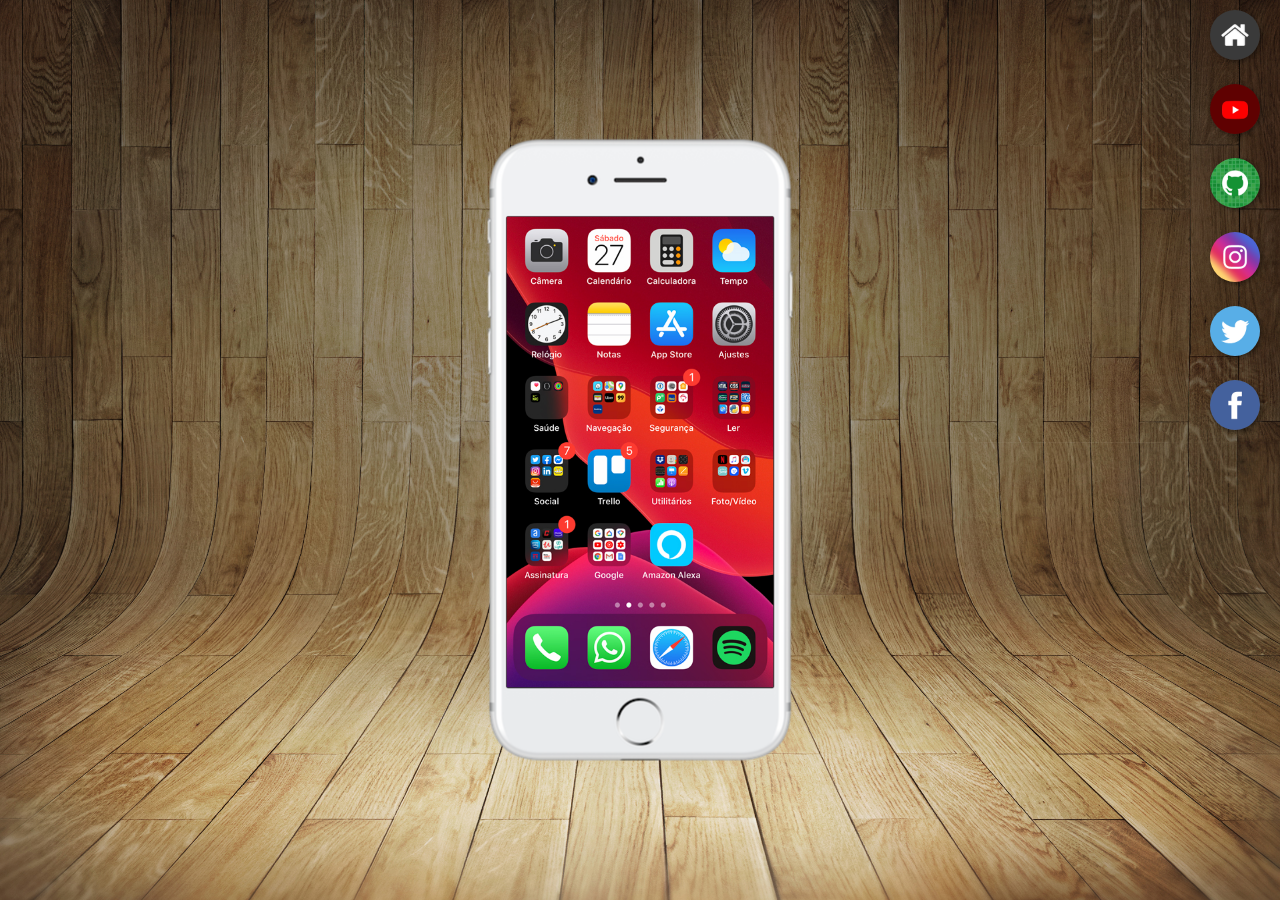
==== index.html @ 6d1cb5fd "social" ====
<!DOCTYPE html>
<html lang="pt-br">
<head>
    <meta charset="UTF-8">
    <meta name="viewport" content="width=device-width, initial-scale=1.0">
    <title>Projeto Redes Sociais</title>
    <link rel="shortcut icon" href="favicon.ico" type="image/x-icon">
    <link rel="stylesheet" href="style.css">
</head>
<body>
    <main>
        <section id="telefone">
            <iframe src="home.html" name="tela" id="tela" frameborder="0"> Seu navegador não é compatível. </iframe>
        </section>
        <section id="redes-sociais">
            <a href="home.html" target="tela"><img src="imagens/logo-home.jpg" alt="Home"></a><br>
            <a href="youtube.html" target="tela"><img src="imagens/logo-youtube.jpg" alt="Youtube"></a><br>
            <a href="github.html" target="tela"><img src="imagens/logo-github.jpg" alt="GitHub"></a><br>
            <a href="instagram.html" target="tela"><img src="imagens/logo-instagram.jpg" alt="Instagram"></a><br>
            <a href="twitter.html" target="tela"><img src="imagens/logo-twitter.jpg" alt="Twitter"></a><br>
            <a href="facebook.html" target="tela"><img src="imagens/logo-facebook.jpg" alt="Facebook"></a>
        </section>
    </main>
</body>
</html>
---- style.css ----
@charset "UTF-8";

* {
    margin: 0px;
    padding: 0px;
    font-family: Arial, Helvetica, sans-serif;
}

html, body {
    height: 100vh;
    width: 100vw;
    background-color: black;
}

body {
    background: url(imagens/fundo-madeira.jpg) no-repeat top center;
    background-size: cover;
    background-attachment: fixed;
}

main {
    position: relative;
    height: 100vh;
}

section#telefone {
    position: absolute;
    top: 50%;
    left: 50%;
    transform: translate(-50%, -50%);

    height: 627px;
    width: 311px;
    background: url(imagens/frame-iphone.png) no-repeat;
}

iframe#tela {
    position: relative;
    top: 80px;
    left: 22px;
    width: 267px;
    height: 471px;
}

section#redes-sociais {
    text-align: right;
}

section#redes-sociais img {
    width: 50px;
    margin: 10px;
    margin-right: 20px;
    border-radius: 50%;
    box-shadow: 2px 2px 5px rgba(0, 0, 0, 0.400);
    box-sizing: border-box;
}

section#redes-sociais img:hover {
    border: 2px solid rgba(255, 255, 255, 0.637);
    transform: translate(-3px, -3px);
    box-shadow: 5px 5px 10px rgba(0, 0, 0, 0.267);
    transition: transform .5s;

}
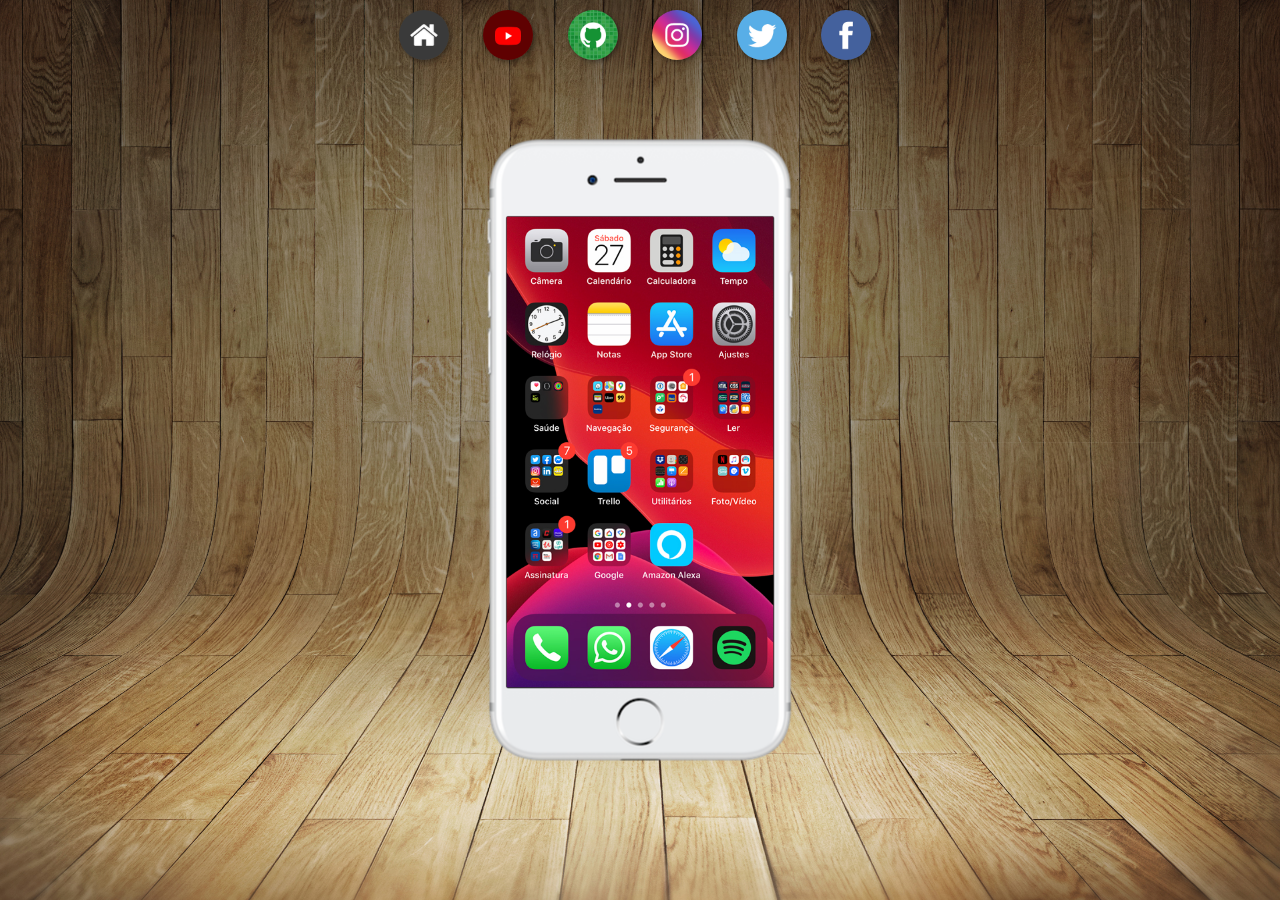
==== commit ba8ea89f: "adaptação" ====
--- a/index.html
+++ b/index.html
@@ -13,11 +13,11 @@
             <iframe src="home.html" name="tela" id="tela" frameborder="0"> Seu navegador não é compatível. </iframe>
         </section>
         <section id="redes-sociais">
-            <a href="home.html" target="tela"><img src="imagens/logo-home.jpg" alt="Home"></a><br>
-            <a href="youtube.html" target="tela"><img src="imagens/logo-youtube.jpg" alt="Youtube"></a><br>
-            <a href="github.html" target="tela"><img src="imagens/logo-github.jpg" alt="GitHub"></a><br>
-            <a href="instagram.html" target="tela"><img src="imagens/logo-instagram.jpg" alt="Instagram"></a><br>
-            <a href="twitter.html" target="tela"><img src="imagens/logo-twitter.jpg" alt="Twitter"></a><br>
+            <a href="home.html" target="tela"><img src="imagens/logo-home.jpg" alt="Home"></a>
+            <a href="youtube.html" target="tela"><img src="imagens/logo-youtube.jpg" alt="Youtube"></a>
+            <a href="github.html" target="tela"><img src="imagens/logo-github.jpg" alt="GitHub"></a>
+            <a href="instagram.html" target="tela"><img src="imagens/logo-instagram.jpg" alt="Instagram"></a>
+            <a href="twitter.html" target="tela"><img src="imagens/logo-twitter.jpg" alt="Twitter"></a>
             <a href="facebook.html" target="tela"><img src="imagens/logo-facebook.jpg" alt="Facebook"></a>
         </section>
     </main>
--- a/style.css
+++ b/style.css
@@ -43,7 +43,8 @@
 }
 
 section#redes-sociais {
-    text-align: right;
+    text-align: center;
+    margin-bottom: 20px;
 }
 
 section#redes-sociais img {
